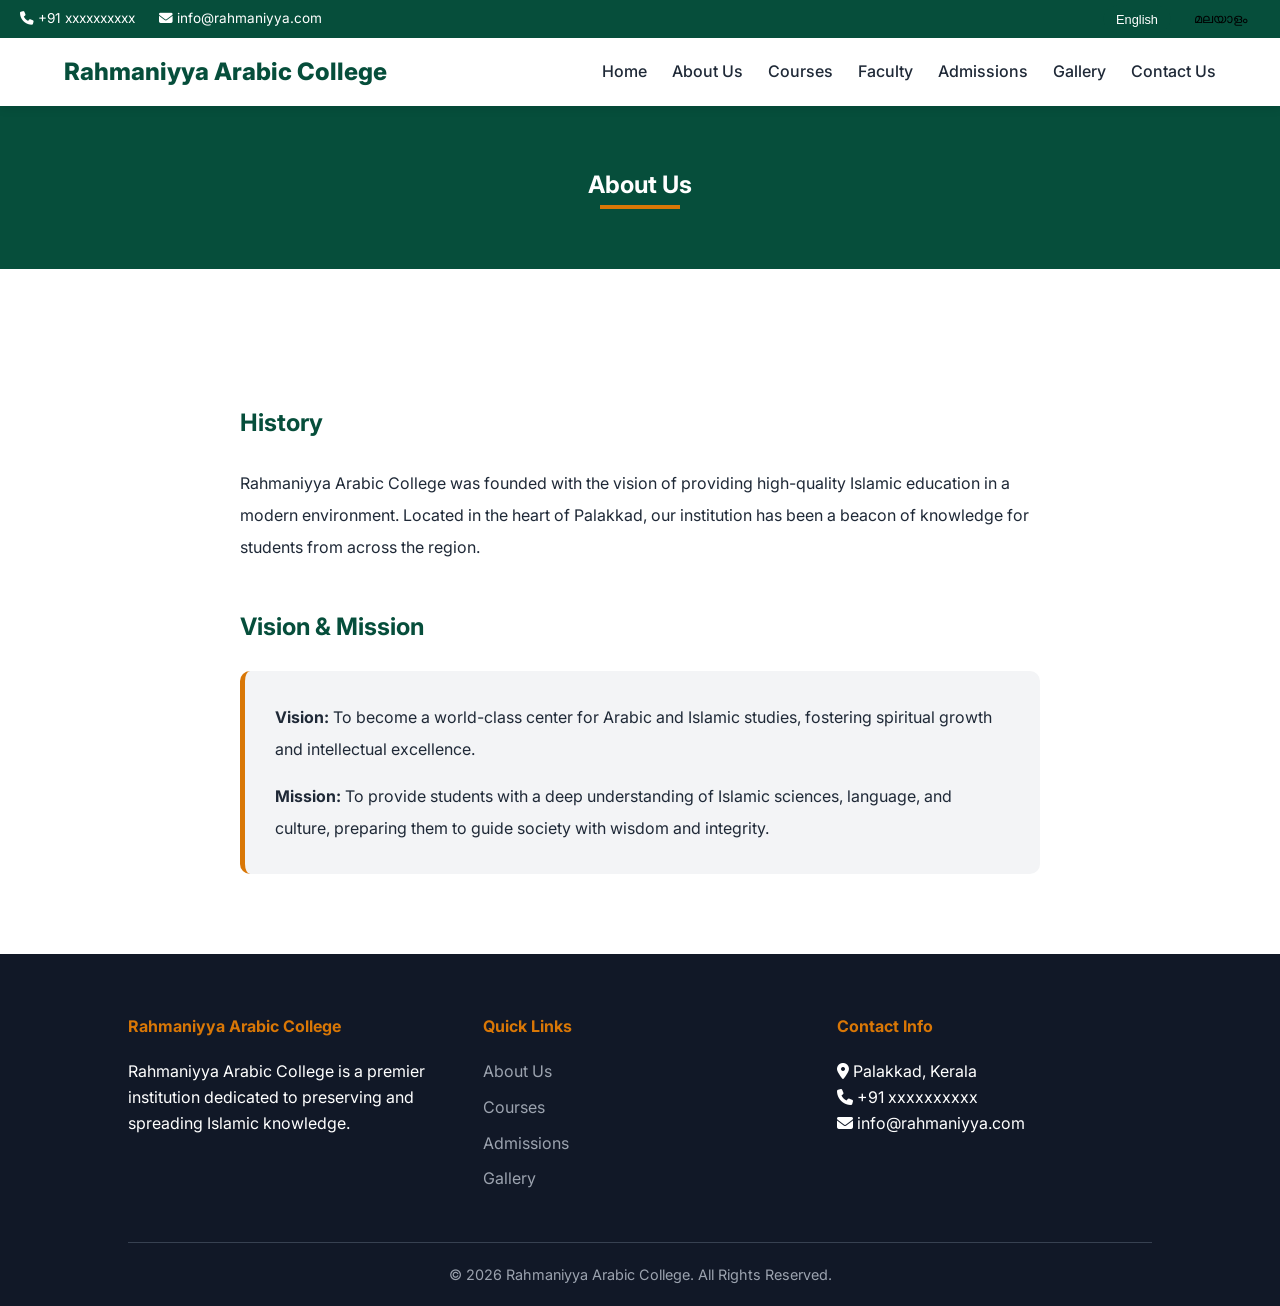
==== about.html @ 30724a8e "Initial commit" ====
<!DOCTYPE html>
<html lang="en">
<head>
    <meta charset="UTF-8">
    <meta name="viewport" content="width=device-width, initial-scale=1.0">
    <title>About Us | Rahmaniyya Arabic College</title>
    <!-- Google Fonts -->
    <link href="https://fonts.googleapis.com/css2?family=Baloo+Chettan+2:wght@400;600;800&family=Inter:wght@300;400;600;800&display=swap" rel="stylesheet">
    <link rel="stylesheet" href="https://cdnjs.cloudflare.com/ajax/libs/font-awesome/6.4.0/css/all.min.css">
    <link rel="stylesheet" href="assets/css/style.css">
</head>
<body>
    <header>
        <div class="top-bar">
            <div class="contact-info">
                <span><i class="fas fa-phone"></i> +91 xxxxxxxxxx</span>
                <span style="margin-left: 20px;"><i class="fas fa-envelope"></i> info@rahmaniyya.com</span>
            </div>
            <div class="lang-toggle">
                <button class="lang-btn active" onclick="switchLanguage('en')">English</button>
                <button class="lang-btn" onclick="switchLanguage('ml')">മലയാളം</button>
            </div>
        </div>
        <nav>
            <div class="logo-container">
                <div class="logo-text" data-i18n="collegeName">Rahmaniyya Arabic College</div>
            </div>
            <ul class="nav-links">
                <li><a href="index.html" data-i18n="home">Home</a></li>
                <li><a href="about.html" data-i18n="about">About Us</a></li>
                <li><a href="courses.html" data-i18n="courses">Courses</a></li>
                <li><a href="faculty.html" data-i18n="faculty">Faculty</a></li>
                <li><a href="admissions.html" data-i18n="admissions">Admissions</a></li>
                <li><a href="gallery.html" data-i18n="gallery">Gallery</a></li>
                <li><a href="contact.html" data-i18n="contact">Contact Us</a></li>
            </ul>
        </nav>
    </header>

    <main>
        <section class="section-title" style="background: var(--primary-color); color: white; padding: 60px 0;">
            <h1 data-i18n="about">About Us</h1>
            <div class="underline" style="background: var(--secondary-color);"></div>
        </section>

        <section>
            <div style="max-width: 800px; margin: 0 auto; line-height: 2;">
                <h2 style="color: var(--primary-color); margin-bottom: 20px;">History</h2>
                <p>Rahmaniyya Arabic College was founded with the vision of providing high-quality Islamic education in a modern environment. Located in the heart of Palakkad, our institution has been a beacon of knowledge for students from across the region.</p>
                
                <h2 style="color: var(--primary-color); margin: 40px 0 20px;">Vision & Mission</h2>
                <div style="background: var(--light-gray); padding: 30px; border-radius: 10px; border-left: 5px solid var(--secondary-color);">
                    <p><strong>Vision:</strong> To become a world-class center for Arabic and Islamic studies, fostering spiritual growth and intellectual excellence.</p>
                    <p style="margin-top: 15px;"><strong>Mission:</strong> To provide students with a deep understanding of Islamic sciences, language, and culture, preparing them to guide society with wisdom and integrity.</p>
                </div>
            </div>
        </section>
    </main>

    <footer>
        <div class="footer-grid">
            <div class="footer-col">
                <h4 data-i18n="collegeName">Rahmaniyya Arabic College</h4>
                <p data-i18n="footerAbout">Rahmaniyya Arabic College is a premier institution dedicated to preserving and spreading Islamic knowledge.</p>
            </div>
            <div class="footer-col">
                <h4 data-i18n="quickLinks">Quick Links</h4>
                <ul>
                    <li><a href="about.html" data-i18n="about">About Us</a></li>
                    <li><a href="courses.html" data-i18n="courses">Courses</a></li>
                    <li><a href="admissions.html" data-i18n="admissions">Admissions</a></li>
                    <li><a href="gallery.html" data-i18n="gallery">Gallery</a></li>
                </ul>
            </div>
            <div class="footer-col">
                <h4 data-i18n="contactInfo">Contact Info</h4>
                <p><i class="fas fa-map-marker-alt"></i> Palakkad, Kerala</p>
                <p><i class="fas fa-phone"></i> +91 xxxxxxxxxx</p>
                <p><i class="fas fa-envelope"></i> info@rahmaniyya.com</p>
            </div>
        </div>
        <div class="footer-bottom">
            <p>&copy; 2026 Rahmaniyya Arabic College. All Rights Reserved.</p>
        </div>
    </footer>

    <script src="assets/js/main.js"></script>
</body>
</html>
---- assets/css/style.css ----
:root {
    --primary-color: #064e3b; /* Deep Islamic Green */
    --secondary-color: #d97706; /* Golden Amber */
    --accent-color: #fef3c7; /* Cream/Beige */
    --text-color: #1f2937;
    --bg-color: #ffffff;
    --light-gray: #f3f4f6;
    --transition: all 0.3s ease;
}

* {
    margin: 0;
    padding: 0;
    box-sizing: border-box;
}

body {
    font-family: 'Inter', sans-serif;
    line-height: 1.6;
    color: var(--text-color);
    overflow-x: hidden;
}

/* Malayalam Font Support */
[lang="ml"] {
    font-family: 'Baloo Chettan 2', cursive;
}

/* Header & Navigation */
header {
    background: var(--bg-color);
    box-shadow: 0 2px 10px rgba(0,0,0,0.1);
    position: sticky;
    top: 0;
    z-index: 1000;
}

.top-bar {
    background: var(--primary-color);
    color: white;
    padding: 5px 20px;
    font-size: 0.85rem;
    display: flex;
    justify-content: space-between;
    align-items: center;
}

nav {
    display: flex;
    justify-content: space-between;
    align-items: center;
    padding: 15px 5%;
}

.logo-container {
    display: flex;
    align-items: center;
    gap: 10px;
}

.logo-text {
    font-weight: 800;
    font-size: 1.5rem;
    color: var(--primary-color);
}

.nav-links {
    display: flex;
    list-style: none;
    gap: 25px;
}

.nav-links a {
    text-decoration: none;
    color: var(--text-color);
    font-weight: 500;
    transition: var(--transition);
}

.nav-links a:hover {
    color: var(--secondary-color);
}

.lang-toggle {
    display: flex;
    gap: 10px;
}

.lang-btn {
    background: transparent;
    border: 1px solid var(--primary-color);
    padding: 5px 12px;
    border-radius: 20px;
    cursor: pointer;
    font-size: 0.8rem;
    transition: var(--transition);
}

.lang-btn.active {
    background: var(--primary-color);
    color: white;
}

/* Hero Section */
.hero {
    position: relative;
    height: 80vh;
    display: flex;
    align-items: center;
    justify-content: center;
    text-align: center;
    color: white;
    background: linear-gradient(rgba(0,0,0,0.5), rgba(0,0,0,0.5)), url('../images/campus.jpg');
    background-size: cover;
    background-position: center;
}

.hero-content h1 {
    font-size: 3.5rem;
    margin-bottom: 20px;
    text-shadow: 2px 2px 8px rgba(0,0,0,0.5);
}

.hero-content p {
    font-size: 1.2rem;
    max-width: 700px;
    margin: 0 auto 30px;
}

.btn {
    padding: 12px 30px;
    border-radius: 5px;
    text-decoration: none;
    font-weight: 600;
    transition: var(--transition);
    display: inline-block;
}

.btn-primary {
    background: var(--secondary-color);
    color: white;
}

.btn-primary:hover {
    background: #b45309;
    transform: translateY(-2px);
}

/* Sections */
section {
    padding: 80px 10%;
}

.section-title {
    text-align: center;
    margin-bottom: 50px;
}

.section-title h2 {
    font-size: 2.5rem;
    color: var(--primary-color);
    margin-bottom: 10px;
}

.section-title .underline {
    width: 80px;
    height: 4px;
    background: var(--secondary-color);
    margin: 0 auto;
}

/* Course Cards */
.course-grid {
    display: grid;
    grid-template-columns: repeat(auto-fit, minmax(300px, 1fr));
    gap: 30px;
}

.course-card {
    background: var(--light-gray);
    padding: 40px;
    border-radius: 12px;
    text-align: center;
    transition: var(--transition);
    border-bottom: 5px solid transparent;
}

.course-card:hover {
    transform: translateY(-10px);
    box-shadow: 0 15px 30px rgba(0,0,0,0.1);
    border-bottom: 5px solid var(--secondary-color);
}

.course-card h3 {
    margin: 20px 0;
    color: var(--primary-color);
}

/* Footer */
footer {
    background: #111827;
    color: white;
    padding: 60px 10% 20px;
}

.footer-grid {
    display: grid;
    grid-template-columns: repeat(auto-fit, minmax(200px, 1fr));
    gap: 40px;
    margin-bottom: 40px;
}

.footer-col h4 {
    color: var(--secondary-color);
    margin-bottom: 20px;
}

.footer-col ul {
    list-style: none;
}

.footer-col ul li {
    margin-bottom: 10px;
}

.footer-col a {
    color: #9ca3af;
    text-decoration: none;
    transition: var(--transition);
}

.footer-col a:hover {
    color: white;
}

.footer-bottom {
    text-align: center;
    padding-top: 20px;
    border-top: 1px solid #374151;
    font-size: 0.9rem;
    color: #9ca3af;
}

/* Responsive */
@media (max-width: 768px) {
    .nav-links {
        display: none; /* Mobile menu logic in JS */
    }
    .hero-content h1 {
        font-size: 2.5rem;
    }
}
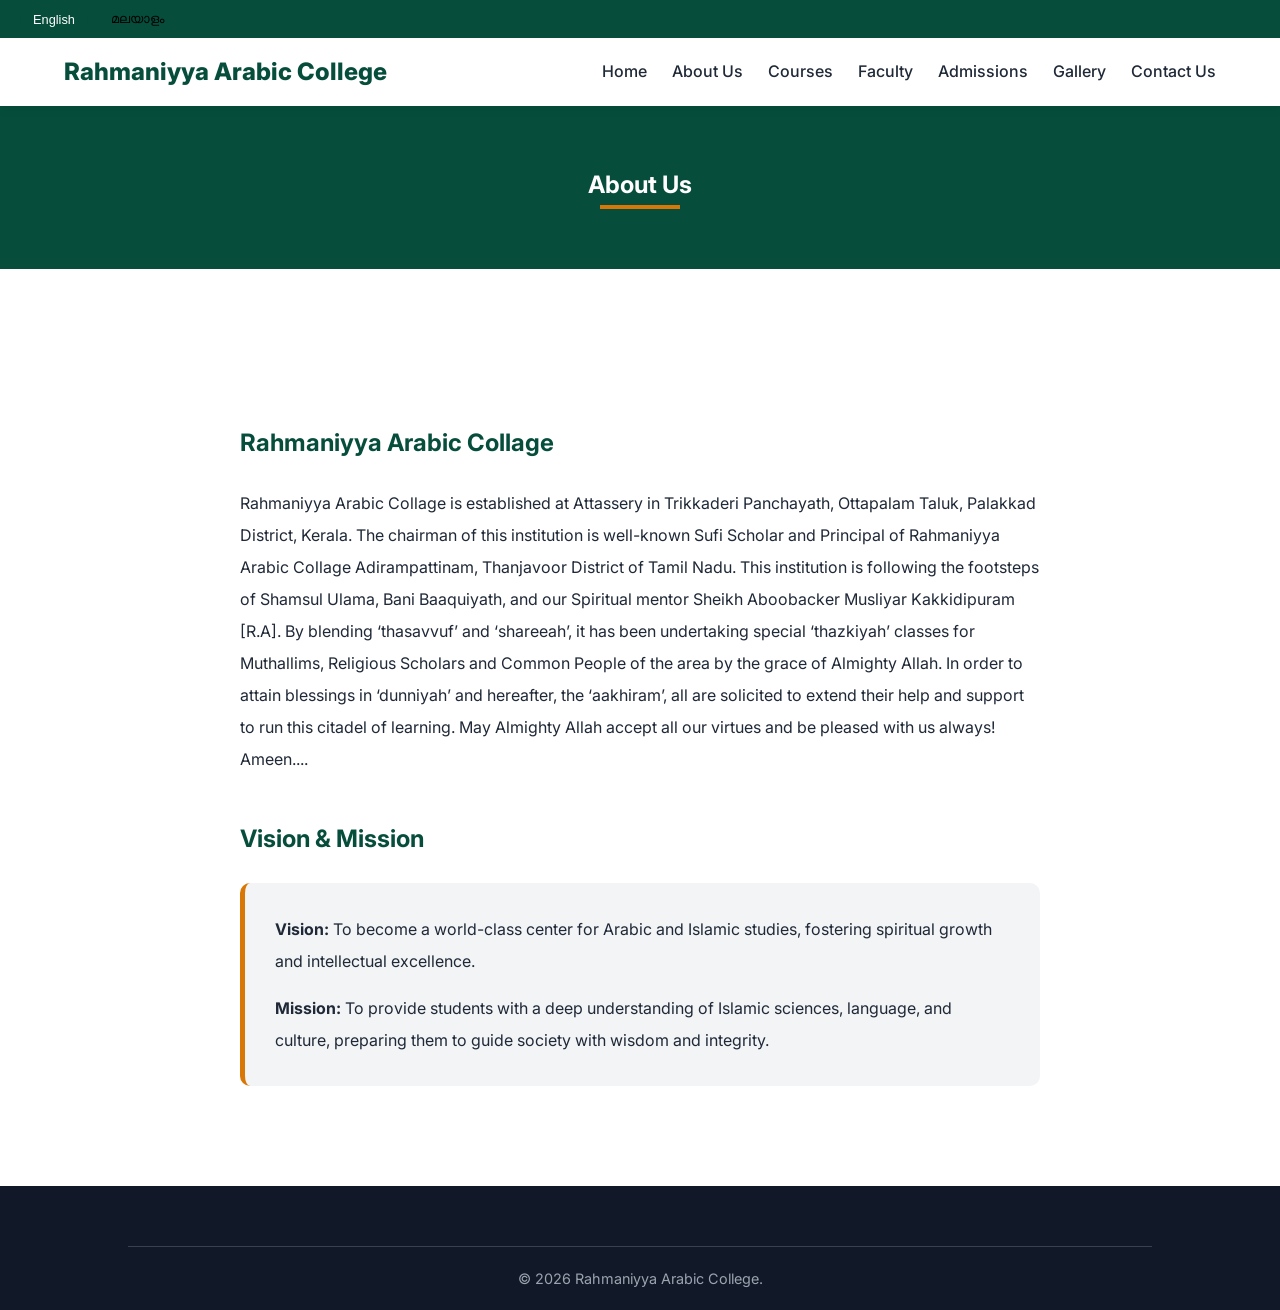
==== commit d4cd20c1: "make the site littile life" ====
--- a/about.html
+++ b/about.html
@@ -12,10 +12,7 @@
 <body>
     <header>
         <div class="top-bar">
-            <div class="contact-info">
-                <span><i class="fas fa-phone"></i> +91 xxxxxxxxxx</span>
-                <span style="margin-left: 20px;"><i class="fas fa-envelope"></i> info@rahmaniyya.com</span>
-            </div>
+
             <div class="lang-toggle">
                 <button class="lang-btn active" onclick="switchLanguage('en')">English</button>
                 <button class="lang-btn" onclick="switchLanguage('ml')">മലയാളം</button>
@@ -24,6 +21,9 @@
         <nav>
             <div class="logo-container">
                 <div class="logo-text" data-i18n="collegeName">Rahmaniyya Arabic College</div>
+            </div>
+            <div class="menu-toggle">
+                <i class="fas fa-bars"></i>
             </div>
             <ul class="nav-links">
                 <li><a href="index.html" data-i18n="home">Home</a></li>
@@ -45,8 +45,8 @@
 
         <section>
             <div style="max-width: 800px; margin: 0 auto; line-height: 2;">
-                <h2 style="color: var(--primary-color); margin-bottom: 20px;">History</h2>
-                <p>Rahmaniyya Arabic College was founded with the vision of providing high-quality Islamic education in a modern environment. Located in the heart of Palakkad, our institution has been a beacon of knowledge for students from across the region.</p>
+                <h2 style="color: var(--primary-color); margin-bottom: 20px;">Rahmaniyya Arabic Collage</h2>
+                <p data-i18n="historyText">Rahmaniyya Arabic Collage is established at Attassery in Trikkaderi Panchayath, Ottapalam Taluk, Palakkad District, Kerala. The chairman of this institution is well-known Sufi Scholar and Principal of Rahmaniyya Arabic Collage Adirampattinam, Thanjavoor District of Tamil Nadu. This institution is following the footsteps of Shamsul Ulama, Bani Baaquiyath, and our Spiritual mentor Sheikh Aboobacker Musliyar Kakkidipuram [R.A]. By blending ‘thasavvuf’ and ‘shareeah’, it has been undertaking special ‘thazkiyah’ classes for Muthallims, Religious Scholars and Common People of the area by the grace of Almighty Allah. In order to attain blessings in ‘dunniyah’ and hereafter, the ‘aakhiram’, all are solicited to extend their help and support to run this citadel of learning. May Almighty Allah accept all our virtues and be pleased with us always! Ameen....</p>
                 
                 <h2 style="color: var(--primary-color); margin: 40px 0 20px;">Vision & Mission</h2>
                 <div style="background: var(--light-gray); padding: 30px; border-radius: 10px; border-left: 5px solid var(--secondary-color);">
@@ -58,32 +58,15 @@
     </main>
 
     <footer>
-        <div class="footer-grid">
-            <div class="footer-col">
-                <h4 data-i18n="collegeName">Rahmaniyya Arabic College</h4>
-                <p data-i18n="footerAbout">Rahmaniyya Arabic College is a premier institution dedicated to preserving and spreading Islamic knowledge.</p>
-            </div>
-            <div class="footer-col">
-                <h4 data-i18n="quickLinks">Quick Links</h4>
-                <ul>
-                    <li><a href="about.html" data-i18n="about">About Us</a></li>
-                    <li><a href="courses.html" data-i18n="courses">Courses</a></li>
-                    <li><a href="admissions.html" data-i18n="admissions">Admissions</a></li>
-                    <li><a href="gallery.html" data-i18n="gallery">Gallery</a></li>
-                </ul>
-            </div>
-            <div class="footer-col">
-                <h4 data-i18n="contactInfo">Contact Info</h4>
-                <p><i class="fas fa-map-marker-alt"></i> Palakkad, Kerala</p>
-                <p><i class="fas fa-phone"></i> +91 xxxxxxxxxx</p>
-                <p><i class="fas fa-envelope"></i> info@rahmaniyya.com</p>
-            </div>
-        </div>
+
         <div class="footer-bottom">
-            <p>&copy; 2026 Rahmaniyya Arabic College. All Rights Reserved.</p>
+            <p>&copy; 2026 Rahmaniyya Arabic College.</p>
         </div>
     </footer>
 
     <script src="assets/js/main.js"></script>
 </body>
 </html>
+
+
+
--- a/assets/css/style.css
+++ b/assets/css/style.css
@@ -25,6 +25,9 @@
 [lang="ml"] {
     font-family: 'Baloo Chettan 2', cursive;
 }
+[lang="ml"] .hero-content h1 {
+    font-size: 2.8rem; /* Scaled down for Malayalam */
+}
 
 /* Header & Navigation */
 header {
@@ -64,6 +67,10 @@
     color: var(--primary-color);
 }
 
+.menu-toggle {
+    display: none;
+}
+
 .nav-links {
     display: flex;
     list-style: none;
@@ -110,7 +117,7 @@
     justify-content: center;
     text-align: center;
     color: white;
-    background: linear-gradient(rgba(0,0,0,0.5), rgba(0,0,0,0.5)), url('../images/campus.jpg');
+    background: linear-gradient(rgba(0,0,0,0.5), rgba(0,0,0,0.5)), url('../images/above-view.png');
     background-size: cover;
     background-position: center;
 }
@@ -241,12 +248,96 @@
     color: #9ca3af;
 }
 
-/* Responsive */
+/* Responsive Design */
+
+/* Large screens (Big size version) */
+@media (min-width: 1200px) {
+    section {
+        padding: 100px 15%;
+    }
+    .hero-content h1 {
+        font-size: 4.5rem;
+    }
+    [lang="ml"] .hero-content h1 {
+        font-size: 3.5rem;
+    }
+}
+
+/* Laptops */
+@media (max-width: 1024px) {
+    section {
+        padding: 80px 5%;
+    }
+    .nav-links {
+        gap: 15px;
+    }
+}
+
+/* Tablets (Tabotion) */
 @media (max-width: 768px) {
+    .menu-toggle {
+        display: block;
+        font-size: 1.5rem;
+        color: var(--primary-color);
+        cursor: pointer;
+    }
+    nav {
+        flex-wrap: wrap;
+    }
     .nav-links {
-        display: none; /* Mobile menu logic in JS */
+        display: none;
+        flex-direction: column;
+        width: 100%;
+        text-align: center;
+        padding-top: 15px;
+        gap: 15px;
+    }
+    .nav-links.active {
+        display: flex;
     }
     .hero-content h1 {
         font-size: 2.5rem;
     }
-}
+    [lang="ml"] .hero-content h1 {
+        font-size: 2rem;
+    }
+    .top-bar {
+        flex-direction: column;
+        gap: 10px;
+        text-align: center;
+    }
+    .contact-info {
+        display: flex;
+        flex-direction: column;
+        gap: 5px;
+    }
+    .contact-info span {
+        margin: 0 !important;
+    }
+}
+
+/* Mobile version */
+@media (max-width: 480px) {
+    .hero-content h1 {
+        font-size: 2rem;
+    }
+    [lang="ml"] .hero-content h1 {
+        font-size: 1.5rem;
+    }
+    .hero-content p {
+        font-size: 1rem;
+    }
+    .hero-btns {
+        display: flex;
+        flex-direction: column;
+        align-items: center;
+        gap: 15px;
+    }
+    .hero-btns .btn {
+        margin: 0 !important;
+        width: 80%;
+    }
+    .section-title h2 {
+        font-size: 2rem;
+    }
+}
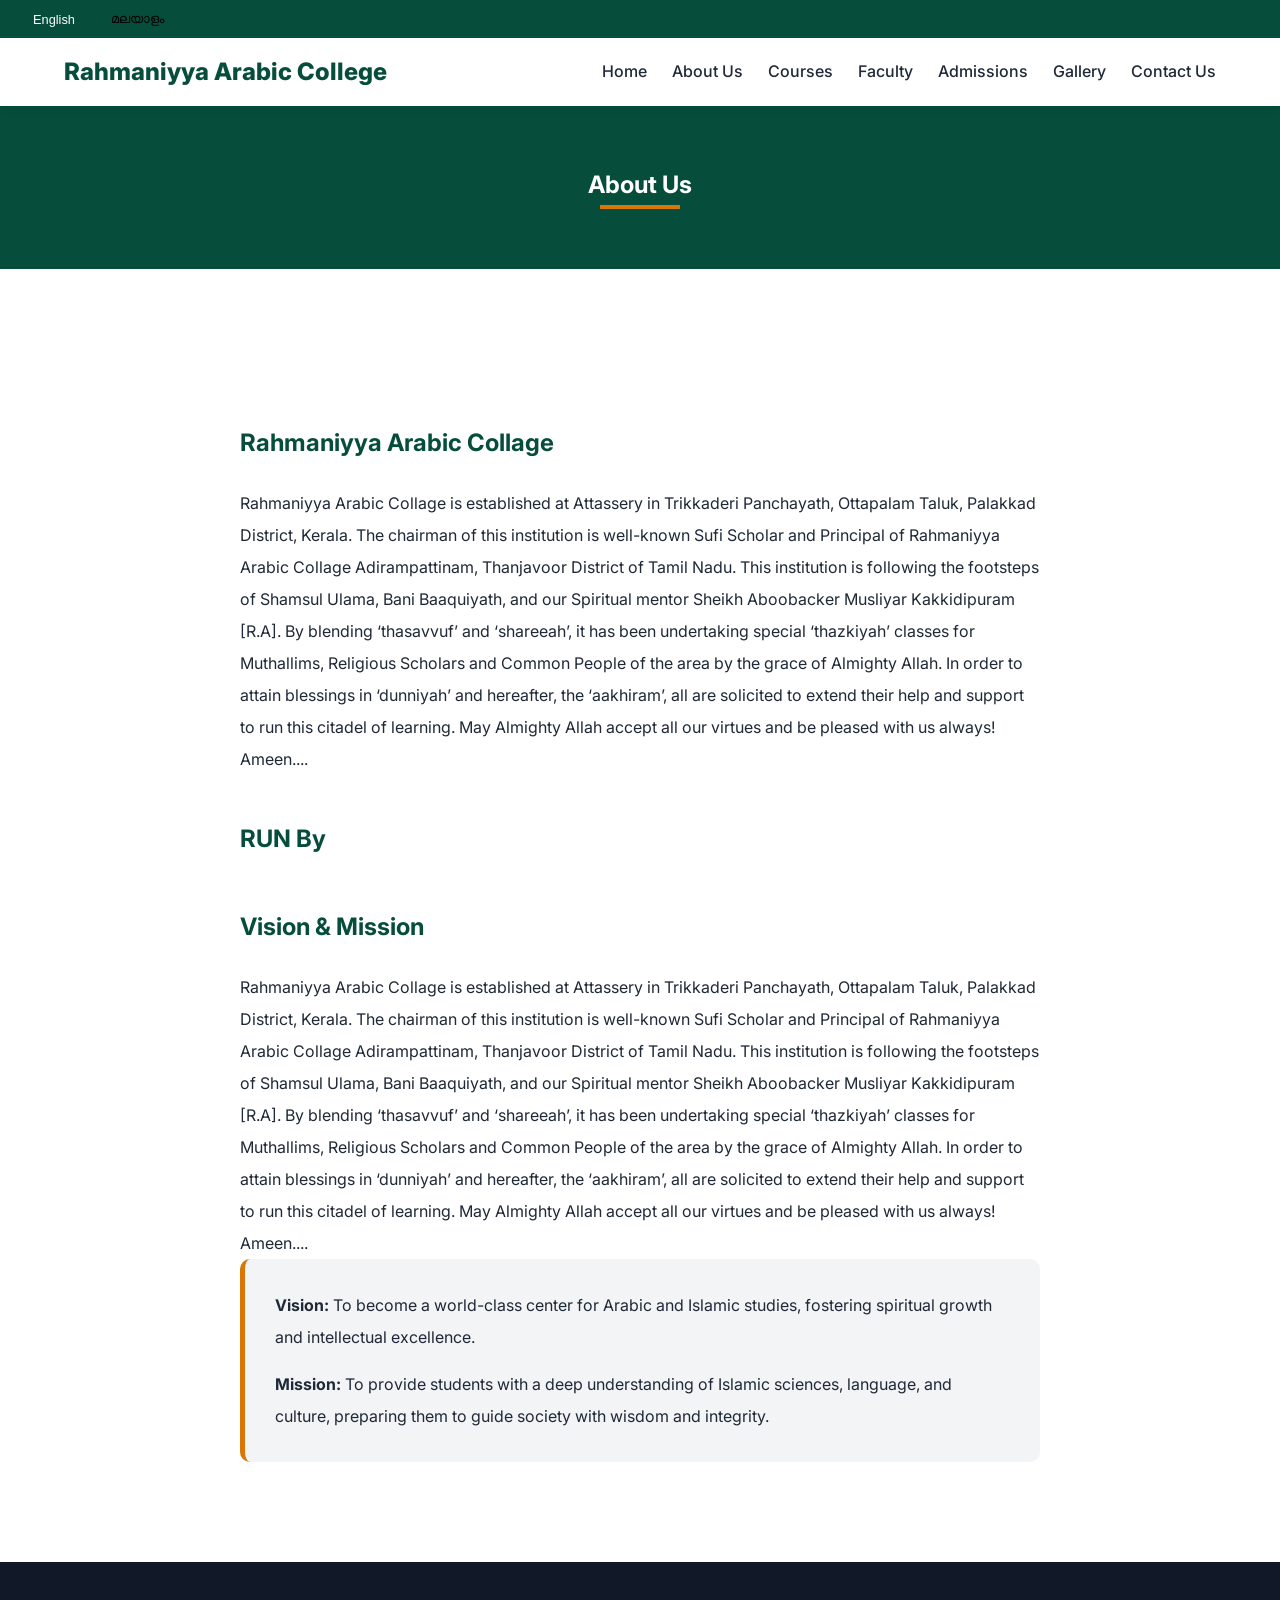
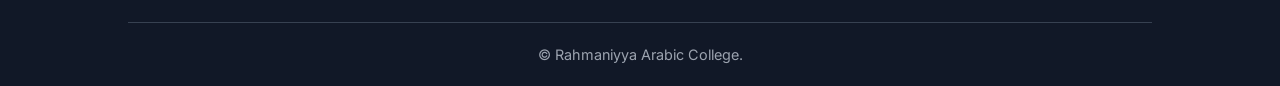
==== commit 50634319: "small changes" ====
--- a/about.html
+++ b/about.html
@@ -47,8 +47,9 @@
             <div style="max-width: 800px; margin: 0 auto; line-height: 2;">
                 <h2 style="color: var(--primary-color); margin-bottom: 20px;">Rahmaniyya Arabic Collage</h2>
                 <p data-i18n="historyText">Rahmaniyya Arabic Collage is established at Attassery in Trikkaderi Panchayath, Ottapalam Taluk, Palakkad District, Kerala. The chairman of this institution is well-known Sufi Scholar and Principal of Rahmaniyya Arabic Collage Adirampattinam, Thanjavoor District of Tamil Nadu. This institution is following the footsteps of Shamsul Ulama, Bani Baaquiyath, and our Spiritual mentor Sheikh Aboobacker Musliyar Kakkidipuram [R.A]. By blending ‘thasavvuf’ and ‘shareeah’, it has been undertaking special ‘thazkiyah’ classes for Muthallims, Religious Scholars and Common People of the area by the grace of Almighty Allah. In order to attain blessings in ‘dunniyah’ and hereafter, the ‘aakhiram’, all are solicited to extend their help and support to run this citadel of learning. May Almighty Allah accept all our virtues and be pleased with us always! Ameen....</p>
-                
+                <h2 style="color: var(--primary-color); margin: 40px 0 20px;">RUN By</h2>
                 <h2 style="color: var(--primary-color); margin: 40px 0 20px;">Vision & Mission</h2>
+                <p data-i18n="historyText">AL Mavahibul Badriyya Charitable Trust</p>
                 <div style="background: var(--light-gray); padding: 30px; border-radius: 10px; border-left: 5px solid var(--secondary-color);">
                     <p><strong>Vision:</strong> To become a world-class center for Arabic and Islamic studies, fostering spiritual growth and intellectual excellence.</p>
                     <p style="margin-top: 15px;"><strong>Mission:</strong> To provide students with a deep understanding of Islamic sciences, language, and culture, preparing them to guide society with wisdom and integrity.</p>
@@ -60,7 +61,7 @@
     <footer>
 
         <div class="footer-bottom">
-            <p>&copy; 2026 Rahmaniyya Arabic College.</p>
+            <p>&copy; Rahmaniyya Arabic College.</p>
         </div>
     </footer>
 
--- a/assets/css/style.css
+++ b/assets/css/style.css
@@ -211,10 +211,13 @@
 }
 
 .footer-grid {
-    display: grid;
-    grid-template-columns: repeat(auto-fit, minmax(200px, 1fr));
+    display: flex;
+    justify-content: center;
+    align-items: center;
+    flex-wrap: wrap;
     gap: 40px;
     margin-bottom: 40px;
+    text-align: center;
 }
 
 .footer-col h4 {
@@ -260,6 +263,37 @@
     }
     [lang="ml"] .hero-content h1 {
         font-size: 3.5rem;
+    }
+    .footer-col ul {
+        display: flex;
+        gap: 30px;
+        flex-wrap: wrap;
+    }
+    .footer-col ul li {
+        margin-bottom: 0;
+    }
+}
+
+/* Laptops & Tablets (Parallel Links) */
+@media (min-width: 768px) {
+    .footer-col {
+        display: flex;
+        align-items: center;
+        gap: 20px;
+        justify-content: center;
+    }
+    .footer-col h4 {
+        margin-bottom: 0;
+    }
+    .footer-col ul {
+        display: flex;
+        gap: 20px;
+        flex-wrap: wrap;
+        margin: 0;
+        padding: 0;
+    }
+    .footer-col ul li {
+        margin-bottom: 0;
     }
 }
 
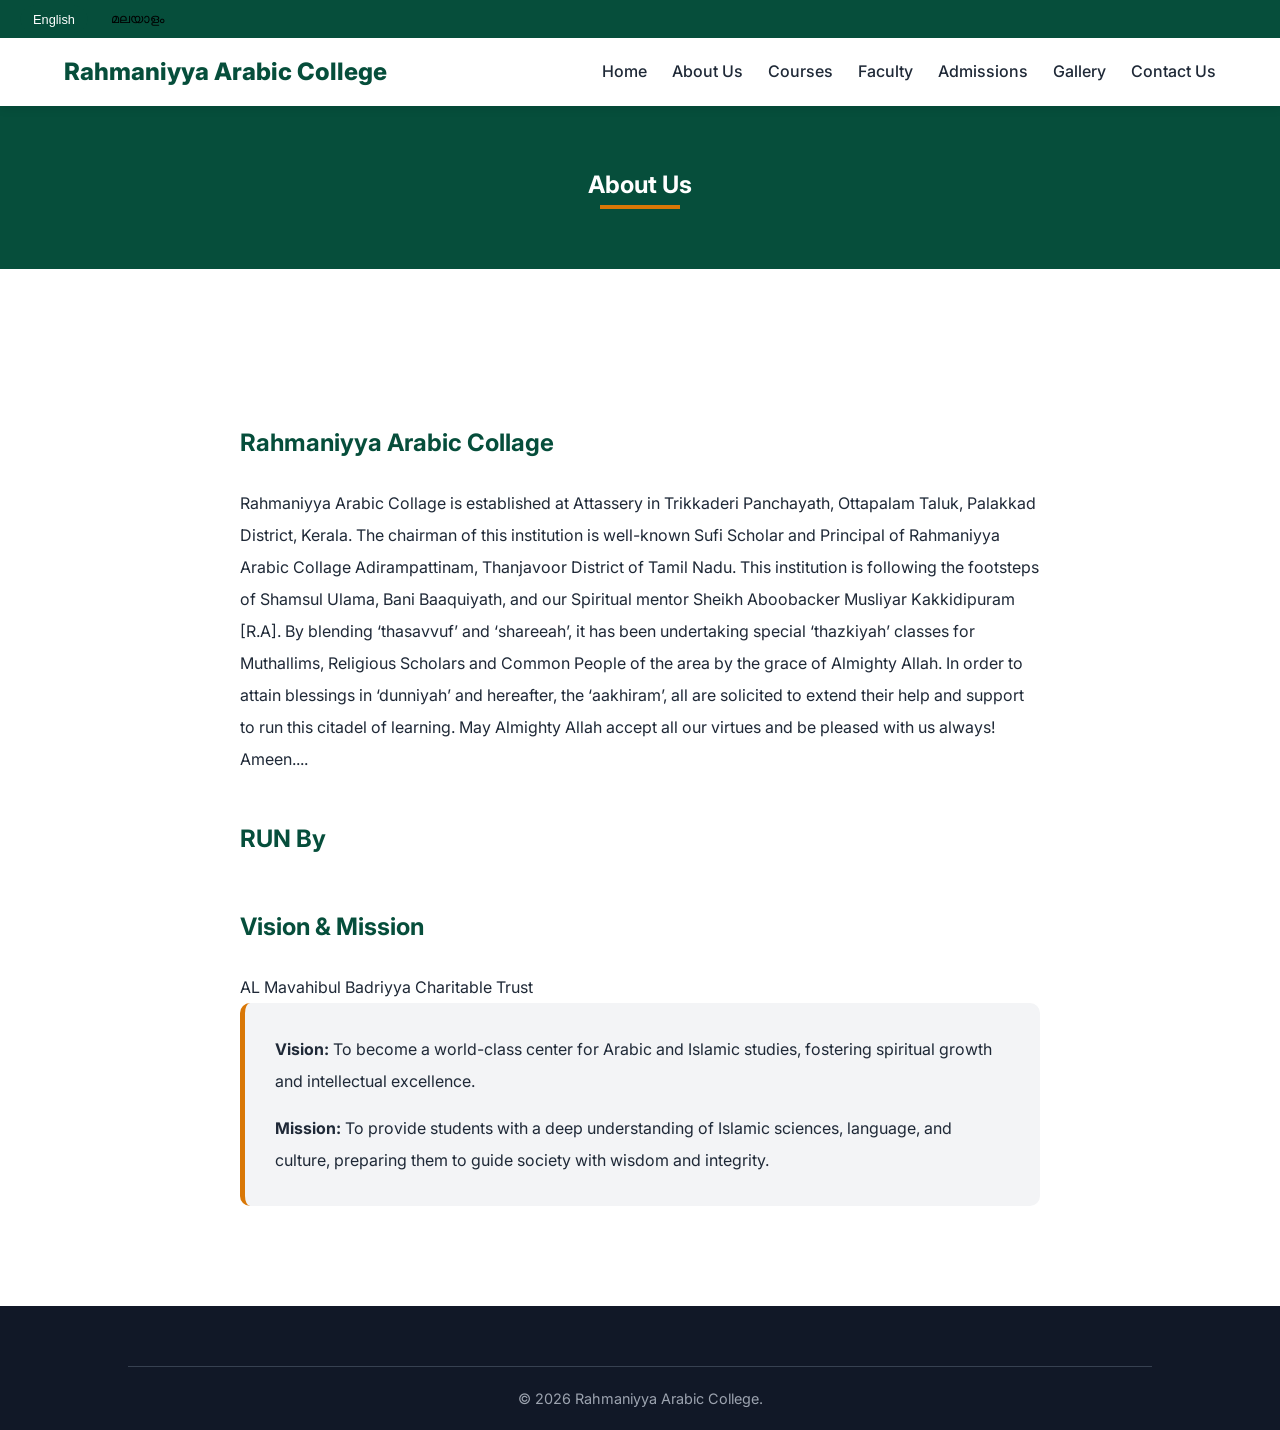
==== commit 9c2efa37: "add faculty" ====
--- a/about.html
+++ b/about.html
@@ -45,14 +45,14 @@
 
         <section>
             <div style="max-width: 800px; margin: 0 auto; line-height: 2;">
-                <h2 style="color: var(--primary-color); margin-bottom: 20px;">Rahmaniyya Arabic Collage</h2>
+                <h2 style="color: var(--primary-color); margin-bottom: 20px;" data-i18n="aboutHeading1">Rahmaniyya Arabic Collage</h2>
                 <p data-i18n="historyText">Rahmaniyya Arabic Collage is established at Attassery in Trikkaderi Panchayath, Ottapalam Taluk, Palakkad District, Kerala. The chairman of this institution is well-known Sufi Scholar and Principal of Rahmaniyya Arabic Collage Adirampattinam, Thanjavoor District of Tamil Nadu. This institution is following the footsteps of Shamsul Ulama, Bani Baaquiyath, and our Spiritual mentor Sheikh Aboobacker Musliyar Kakkidipuram [R.A]. By blending ‘thasavvuf’ and ‘shareeah’, it has been undertaking special ‘thazkiyah’ classes for Muthallims, Religious Scholars and Common People of the area by the grace of Almighty Allah. In order to attain blessings in ‘dunniyah’ and hereafter, the ‘aakhiram’, all are solicited to extend their help and support to run this citadel of learning. May Almighty Allah accept all our virtues and be pleased with us always! Ameen....</p>
-                <h2 style="color: var(--primary-color); margin: 40px 0 20px;">RUN By</h2>
-                <h2 style="color: var(--primary-color); margin: 40px 0 20px;">Vision & Mission</h2>
-                <p data-i18n="historyText">AL Mavahibul Badriyya Charitable Trust</p>
+                <h2 style="color: var(--primary-color); margin: 40px 0 20px;" data-i18n="runBy">RUN By</h2>
+                <h2 style="color: var(--primary-color); margin: 40px 0 20px;" data-i18n="visionMission">Vision & Mission</h2>
+                <p>AL Mavahibul Badriyya Charitable Trust</p>
                 <div style="background: var(--light-gray); padding: 30px; border-radius: 10px; border-left: 5px solid var(--secondary-color);">
-                    <p><strong>Vision:</strong> To become a world-class center for Arabic and Islamic studies, fostering spiritual growth and intellectual excellence.</p>
-                    <p style="margin-top: 15px;"><strong>Mission:</strong> To provide students with a deep understanding of Islamic sciences, language, and culture, preparing them to guide society with wisdom and integrity.</p>
+                    <p data-i18n="visionDesc"><strong>Vision:</strong> To become a world-class center for Arabic and Islamic studies, fostering spiritual growth and intellectual excellence.</p>
+                    <p style="margin-top: 15px;" data-i18n="missionDesc"><strong>Mission:</strong> To provide students with a deep understanding of Islamic sciences, language, and culture, preparing them to guide society with wisdom and integrity.</p>
                 </div>
             </div>
         </section>
@@ -61,7 +61,7 @@
     <footer>
 
         <div class="footer-bottom">
-            <p>&copy; Rahmaniyya Arabic College.</p>
+            <p data-i18n="copyright">&copy; Rahmaniyya Arabic College.</p>
         </div>
     </footer>
 
